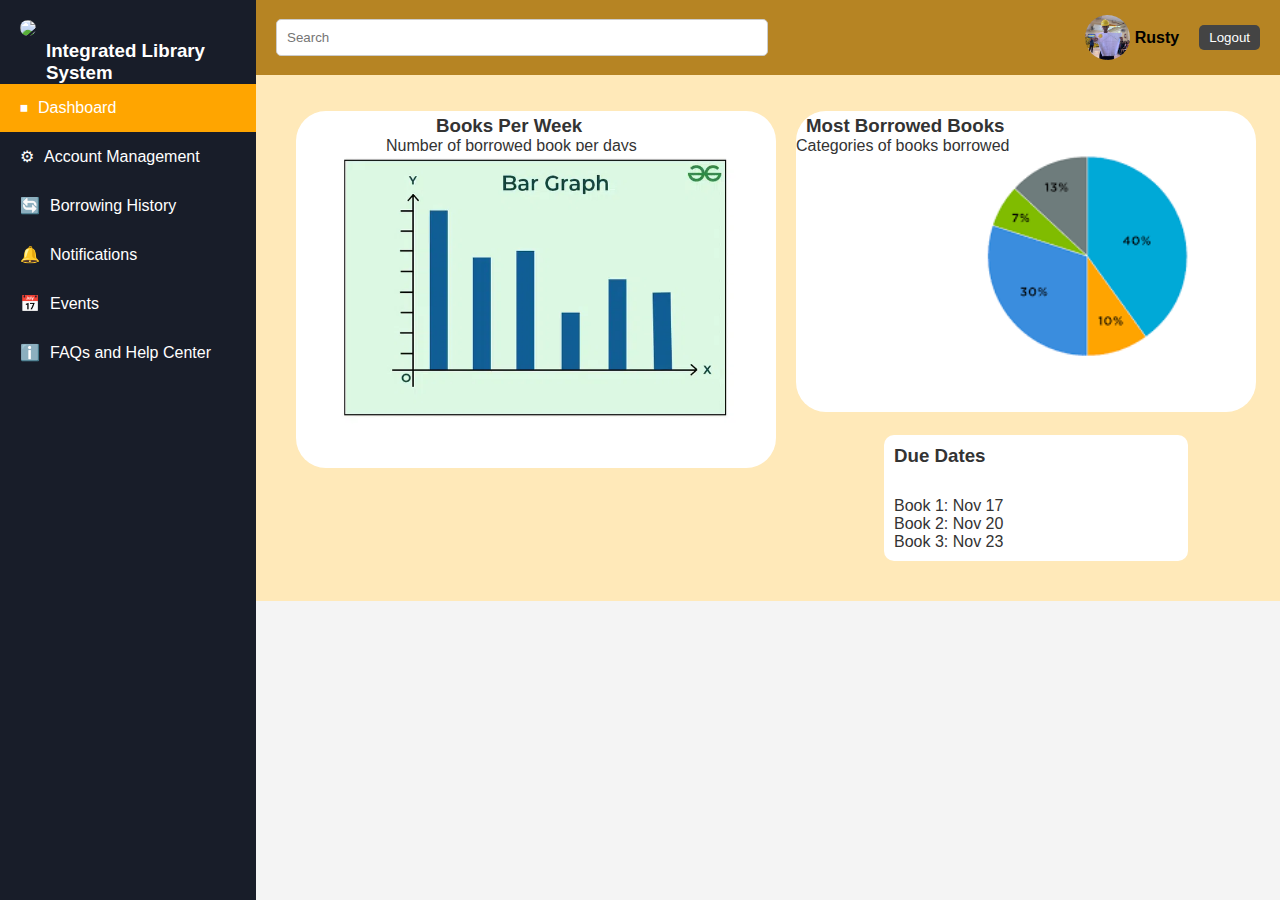
==== dashboard.html @ 78191deb "Update dashboard.html" ====
<!DOCTYPE html>
<html lang="en">
<head>
  <meta charset="UTF-8">
  <meta name="viewport" content="width=device-width, initial-scale=1.0">
  <title></title>
  <link rel="stylesheet" href="style3.css">
</head>
<body>
  <div class="dashboard-container">
    <aside class="sidebar">
      <div class="logo-section">
        <a href="index2.html"><img src="Capture.jpg"class="logo"></a>
        <h3 class="name">Integrated Library System</h3>
      </div>
      <nav class="menu">
        <a href="#" class="menu-item active">
          <span class="icon">⏹</span> Dashboard
        </a>
        <a href="#" class="menu-item">
          <span class="icon">⚙</span> Account Management
        </a>
        <a href="#" class="menu-item">
          <span class="icon">🔄</span> Borrowing History
        </a>
        <a href="#" class="menu-item">
          <span class="icon">🔔</span> Notifications
        </a>
        <a href="#" class="menu-item">
          <span class="icon">📅</span> Events
        </a>
        <a href="#" class="menu-item">
          <span class="icon">ℹ️</span> FAQs and Help Center
        </a>
      </nav>
    </aside>

    <main class="main-content">
      <header class="header">
        <input type="text" class="search-bar" placeholder="Search">
        <div class="profile">
            <img style="width: 45px; border-radius: 40px;" src="profile.jpg">
          <h4 class="username">Rusty</h4>
          <a href="login.html"><button class="logout">Logout</button></a> 
        </div>
      </header>

      <section class="panels">
        <div class="books-per-week">
          <h3 style="margin-left: 140px;">Books Per Week</h3>
          <p style="margin-left:90px;">Number of borrowed book per days</p>
          <div class="bar-chart">
            <img src="bar.webp">
          </div>
        </div>

        <div class="most-borrowed-books">
          <h3 style="margin-left: 10px;">Most Borrowed Books</h3>
          <p style="margin-left: 142;">Categories of books borrowed</p>
          <div class="pie-chart">
              <img src="pie.png">
          </div>
        </div>

        <div class="due-dates">
          <h3>Due Dates</h3>
          <ul>
            <li>Book 1: Nov 17</li>
            <li>Book 2: Nov 20</li>
            <li>Book 3: Nov 23</li>
          </ul>
        </div>
      </section>
    </main>
  </div>
</body>
</html>
---- style3.css ----
* {
  margin: 0;
  padding: 0;
  box-sizing: border-box;
}

body {
  font-family: Arial, sans-serif;
  color: #333;
}

.dashboard-container {
  display: flex;
  height: 100vh;
}


.sidebar {
  width: 20%;
  background-color: #181d29;
  color: white;
  padding-top: 20px;
  display: flex;
  flex-direction: column;
  align-items: center;
}

.logo {
  width: 70px;
  margin-bottom: 30px;
  border-radius: 25px;
}
.logo:hover{
  width: 73px ;
}

.logo-section{
    display: inline-flex;
    margin-left: 20px;
}
.name{
    margin-top: 20px;
    color: white;
    margin-left: 10px;
}
.pic{
    width: 500px;
}

.menu {
  width: 100%;
}

.menu-item {
  display: flex;
  align-items: center;
  padding: 15px 20px;
  text-decoration: none;
  color: white;
  font-size: 16px;
}

.menu-item.active {
  background-color: orange;
}


.icon {
  margin-right: 10px;
}


.main-content {
  width: 80%;
  background-color: #f4f4f4;
  display: flex;
  flex-direction: column;
}

.header {
  background-color: #b68423;
  padding: 15px 20px;
  display: flex;
  justify-content: space-between;
  align-items: center;
}

.search-bar {
  width: 50%;
  padding: 10px;
  border-radius: 5px;
  border: 1px solid #ccc;
}

.profile {
  display: flex;
  align-items: center;
}

.username {
  margin-right: 20px;
  color: black;
  margin-left: 5px;
}

.logout {
  padding: 5px 10px;
  background-color: #444;
  color: white;
  border: none;
  border-radius: 5px;
}
.logout:hover{
  background-color: darkorange;
  color: black;
    padding: 10px 15px;
}


.panels {
  display: grid;
  grid-template-columns: repeat(3, 1fr);
  gap: 20px;
  padding: 40px;
  background-color: #ffe9b9;
}

.panel {
  background-color: white;
  border-radius: 10px;
  padding: 20px;
  box-shadow: 0 4px 8px rgba(0, 0, 0, 0.1);
}

.bar-chart {
  margin-top: -44px;
  background-color: white;
  padding: 40px;
  border-radius: 30px;
}
.bar-chart img{
  width: 400px;
}

.bar {
  width: 15%;
  background-color: #00d4ff;
}

.pie-chart {
  margin-top: -44px;
  background-color: white;
  padding: 40px;
  border-radius: 30px;
}
.pie-chart img{
  width: 250px;
  margin-left: 130px;
}

.due-dates{
  margin-top: 320px;
  margin-left: -392px;
  padding: 10px;
  background-color: white;
  border-radius: 10px;
  margin-right: 88px;
}
.due-dates ul {
  list-style: none;
  margin-top: 30px;
}
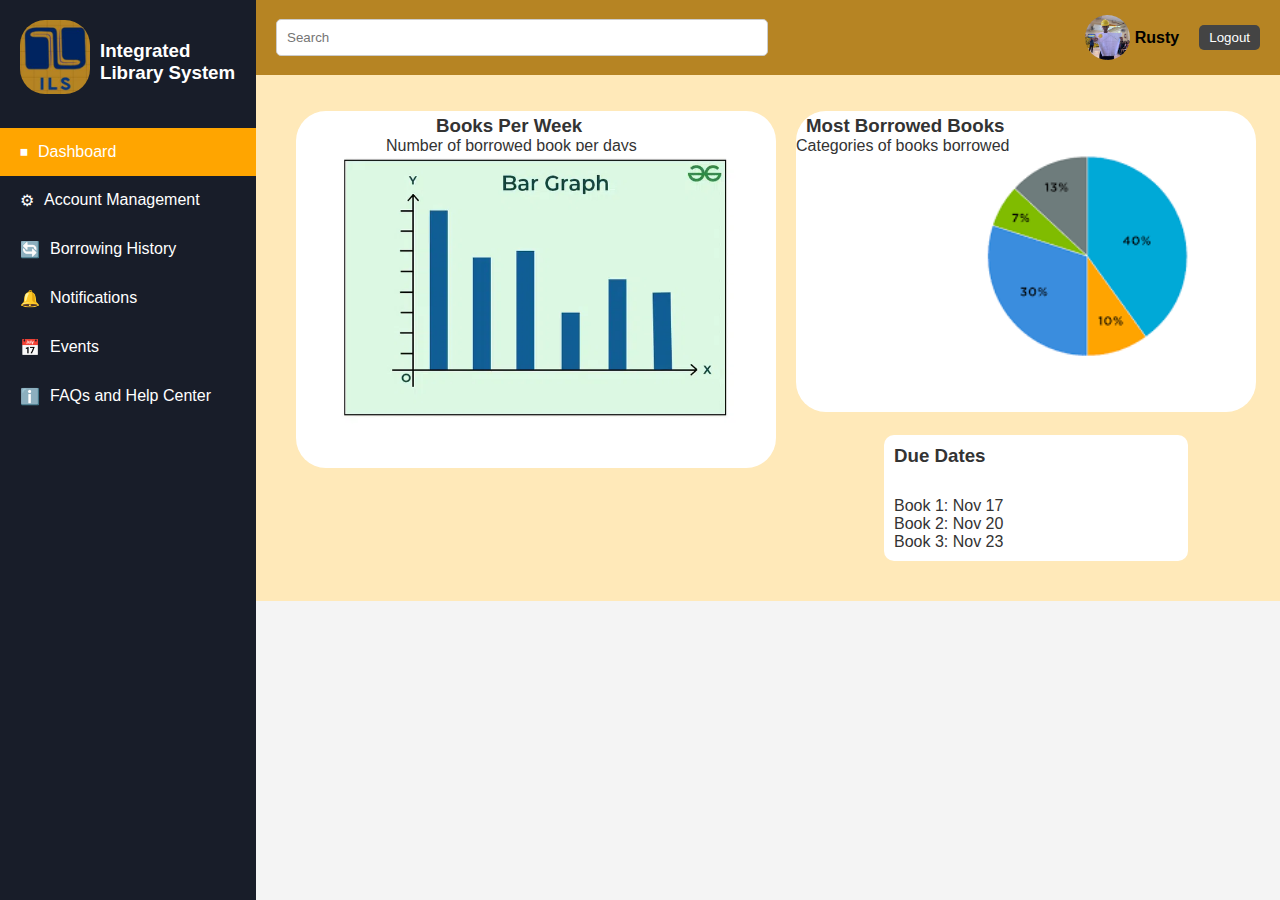
==== commit 5f712eee: "Update dashboard.html" ====
--- a/dashboard.html
+++ b/dashboard.html
@@ -10,7 +10,7 @@
   <div class="dashboard-container">
     <aside class="sidebar">
       <div class="logo-section">
-        <a href="index2.html"><img src="Capture.jpg"class="logo"></a>
+        <a href="index2.html"><img src="Capture.JPG"class="logo"></a>
         <h3 class="name">Integrated Library System</h3>
       </div>
       <nav class="menu">
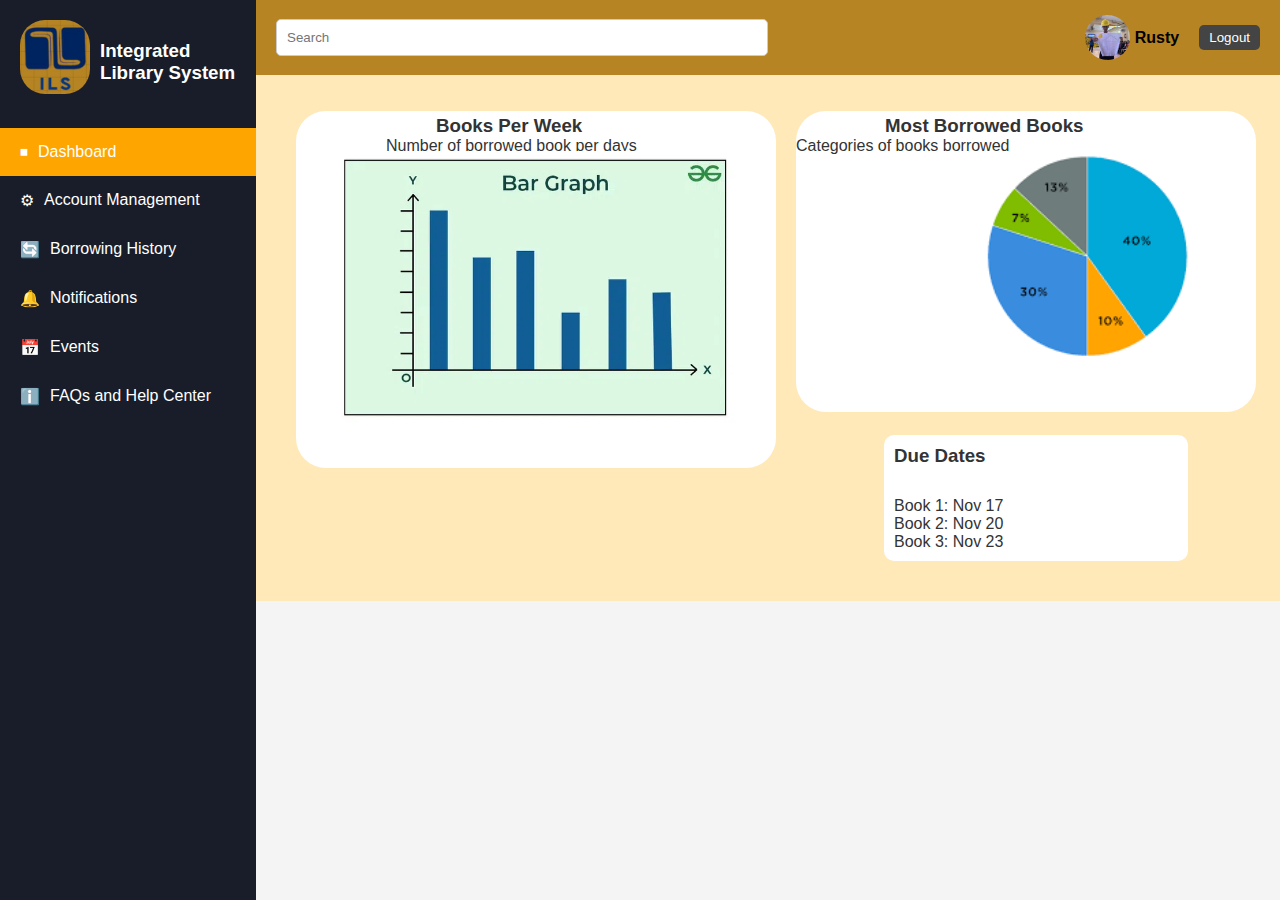
==== commit aff35126: "Update dashboard.html" ====
--- a/dashboard.html
+++ b/dashboard.html
@@ -55,8 +55,8 @@
         </div>
 
         <div class="most-borrowed-books">
-          <h3 style="margin-left: 10px;">Most Borrowed Books</h3>
-          <p style="margin-left: 142;">Categories of books borrowed</p>
+          <h3 style="margin-left: 89px;">Most Borrowed Books</h3>
+          <p style="margin-left: 89;">Categories of books borrowed</p>
           <div class="pie-chart">
               <img src="pie.png">
           </div>
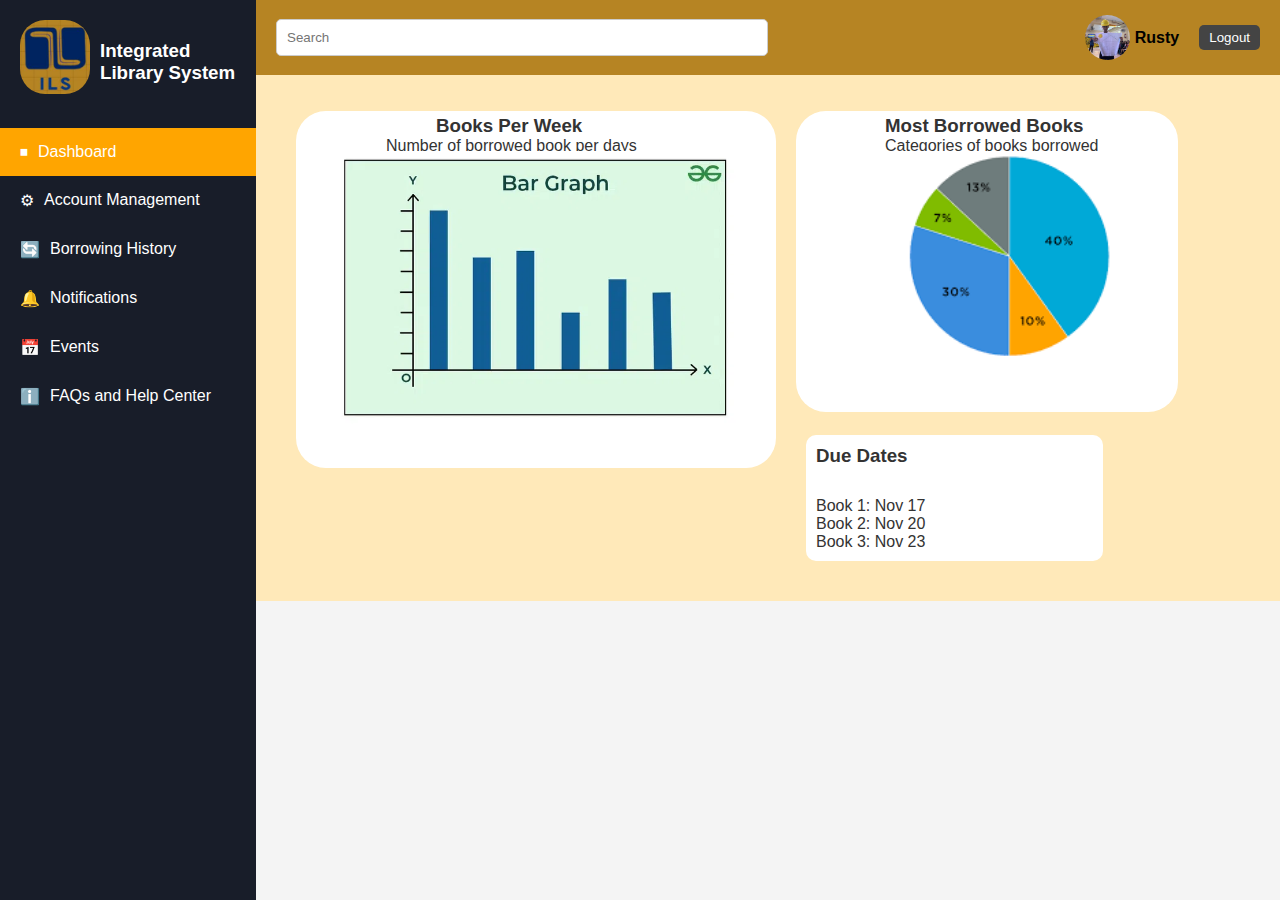
==== commit 0503fbda: "Update dashboard.html" ====
--- a/dashboard.html
+++ b/dashboard.html
@@ -56,7 +56,7 @@
 
         <div class="most-borrowed-books">
           <h3 style="margin-left: 89px;">Most Borrowed Books</h3>
-          <p style="margin-left: 89;">Categories of books borrowed</p>
+          <p style="margin-left: 89px;">Categories of books borrowed</p>
           <div class="pie-chart">
               <img src="pie.png">
           </div>
--- a/style3.css
+++ b/style3.css
@@ -155,7 +155,7 @@
 }
 .pie-chart img{
   width: 250px;
-  margin-left: 130px;
+  margin-left: 52px;
 }
 
 .due-dates{
@@ -164,9 +164,9 @@
   padding: 10px;
   background-color: white;
   border-radius: 10px;
-  margin-right: 88px;
+  margin-right: 137px;
 }
 .due-dates ul {
   list-style: none;
   margin-top: 30px;
-}+}
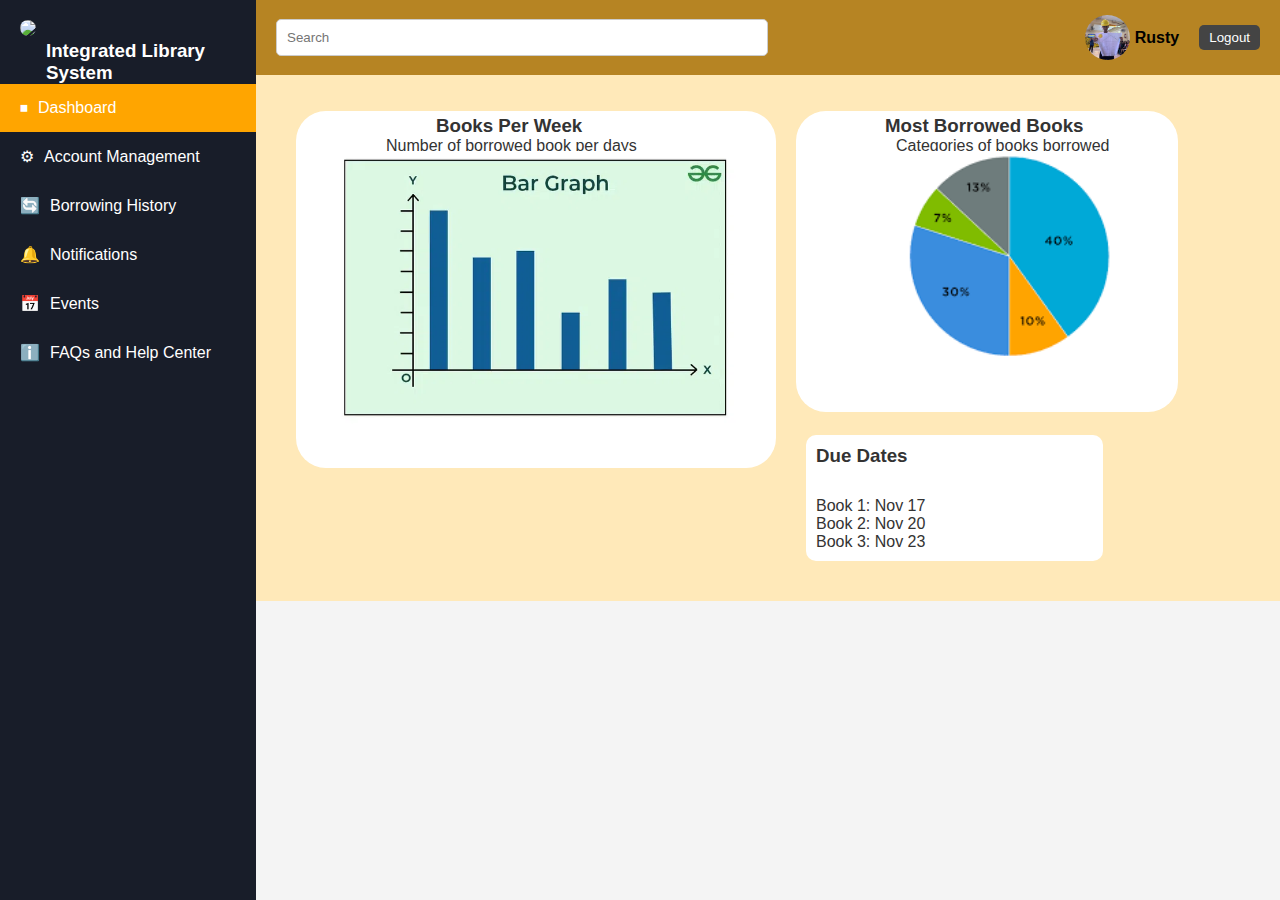
==== commit 917c3008: "Add files via upload" ====
--- a/dashboard.html
+++ b/dashboard.html
@@ -10,7 +10,7 @@
   <div class="dashboard-container">
     <aside class="sidebar">
       <div class="logo-section">
-        <a href="index2.html"><img src="Capture.JPG"class="logo"></a>
+        <a href="index2.html"><img src="capture.jpg"class="logo"></a>
         <h3 class="name">Integrated Library System</h3>
       </div>
       <nav class="menu">
@@ -56,7 +56,7 @@
 
         <div class="most-borrowed-books">
           <h3 style="margin-left: 89px;">Most Borrowed Books</h3>
-          <p style="margin-left: 89px;">Categories of books borrowed</p>
+          <p style="margin-left: 100px;">Categories of books borrowed</p>
           <div class="pie-chart">
               <img src="pie.png">
           </div>
@@ -74,4 +74,4 @@
     </main>
   </div>
 </body>
-</html>
+</html>--- a/style3.css
+++ b/style3.css
@@ -110,6 +110,7 @@
   border: none;
   border-radius: 5px;
 }
+
 .logout:hover{
   background-color: darkorange;
   color: black;
@@ -169,4 +170,4 @@
 .due-dates ul {
   list-style: none;
   margin-top: 30px;
-}
+}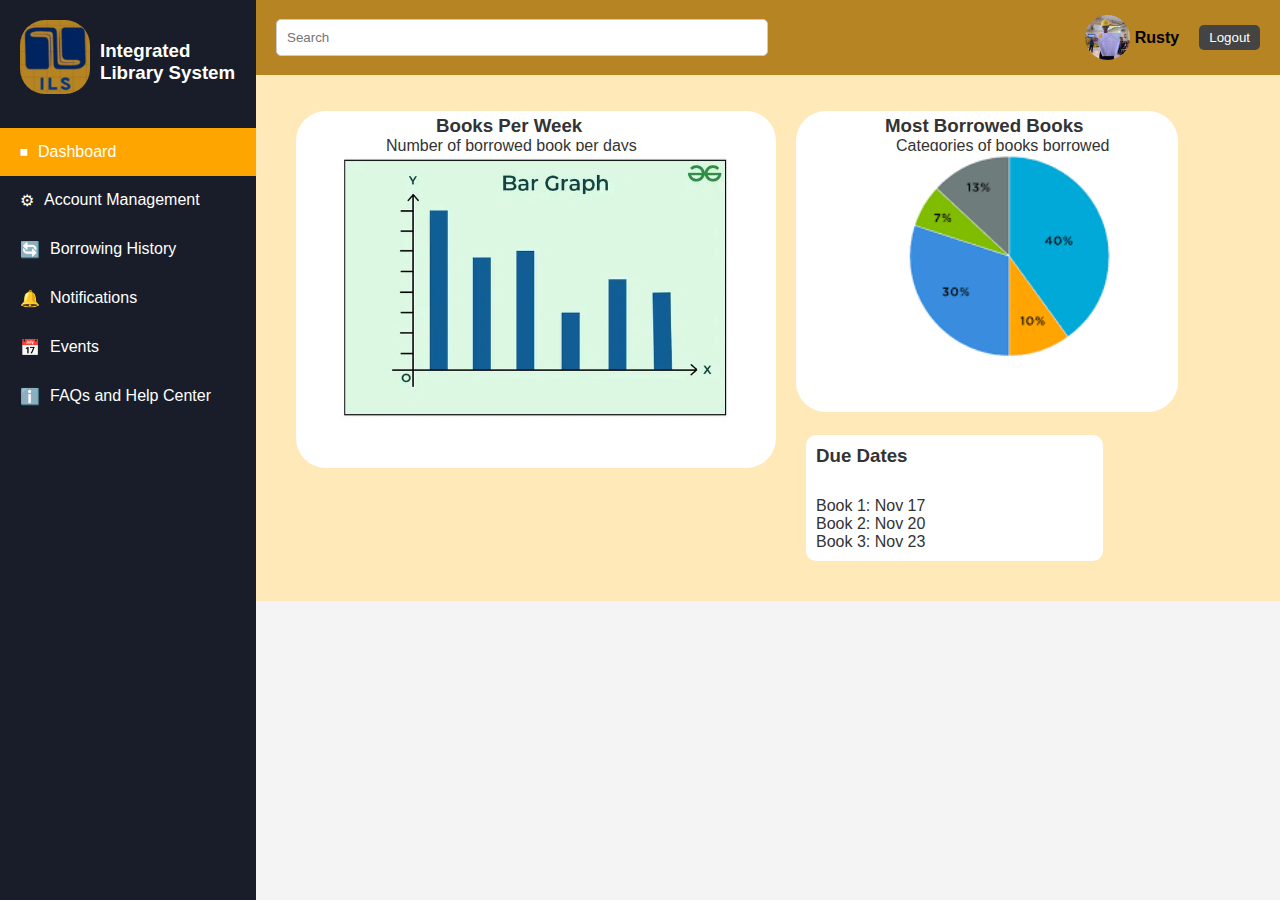
==== commit 9794d583: "Update dashboard.html" ====
--- a/dashboard.html
+++ b/dashboard.html
@@ -10,7 +10,7 @@
   <div class="dashboard-container">
     <aside class="sidebar">
       <div class="logo-section">
-        <a href="index2.html"><img src="capture.jpg"class="logo"></a>
+        <a href="index2.html"><img src="Capture.JPG"class="logo"></a>
         <h3 class="name">Integrated Library System</h3>
       </div>
       <nav class="menu">
@@ -74,4 +74,4 @@
     </main>
   </div>
 </body>
-</html>+</html>
